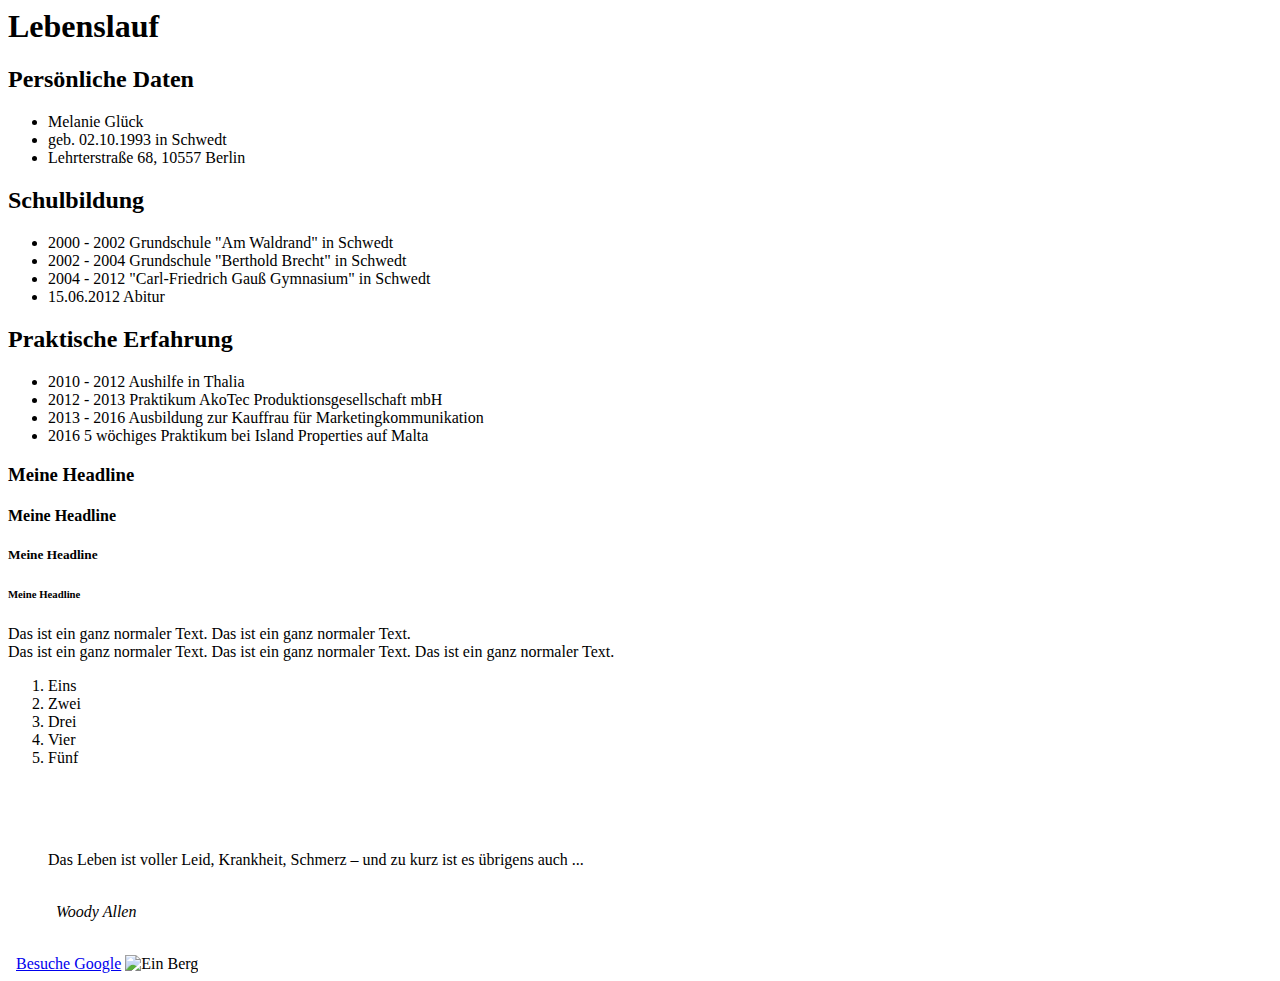
==== index.html @ 65e7d669 "no message" ====
<html>
<head>
  <meta charset="utf-8">
  <title>Mein Lebenslauf</title>
  <link href="css/stylesheet.css" rel="stylesheet" type="text/css" />
</head>
<body>

  <!-- Headlines -->

  <h1>Lebenslauf</h1>

  <h2>Persönliche Daten</h2>
  <ul>
    <li>Melanie Glück</li>
    <li>geb. 02.10.1993 in Schwedt</li>
    <li>Lehrterstraße 68, 10557 Berlin</li>
  </ul>
  <h2>Schulbildung</h2>
  <ul>
    <li>2000 - 2002   Grundschule "Am Waldrand" in Schwedt</li>
    <li>2002 - 2004   Grundschule "Berthold Brecht" in Schwedt</li>
    <li>2004 - 2012   "Carl-Friedrich Gauß Gymnasium" in Schwedt</li>
    <li>15.06.2012    Abitur</li>
  </ul>
  <h2>Praktische Erfahrung</h2>
  <ul>
    <li>2010 - 2012   Aushilfe in Thalia</li>
    <li>2012 - 2013   Praktikum AkoTec Produktionsgesellschaft mbH</li>
    <li>2013 - 2016   Ausbildung zur Kauffrau für Marketingkommunikation</li>
    <li>2016          5 wöchiges Praktikum bei Island Properties auf Malta</li>
  </ul>
  <h3>Meine Headline</h3>
  <h4>Meine Headline</h4>
  <h5>Meine Headline</h5>
  <h6>Meine Headline</h6>

  <!-- Paragraphs -->

  <p>Das ist ein ganz normaler Text. Das ist ein ganz normaler Text.<br> Das ist ein ganz normaler Text. Das ist ein ganz normaler Text. Das ist ein ganz normaler Text.</p>

  <!-- Lists -->



  <ol>
    <li>Eins</li>
    <li>Zwei</li>
    <li>Drei</li>
    <li>Vier</li>
    <li>Fünf</li>
  </ol>

  <!-- Zitat -->

   <blockquote> 
    <p>Das Leben ist voller Leid, Krankheit, Schmerz – und zu kurz ist es übrigens auch ...</p> 
    <footer> 
      <cite>Woody Allen</cite> 
    </footer> 
  </blockquote>

  <!-- Link -->

   <a href="http://www.google.de">Besuche Google</a>

  <!-- Image -->

  <img src="images/berg.png" alt="Ein Berg">

</body>
</html>
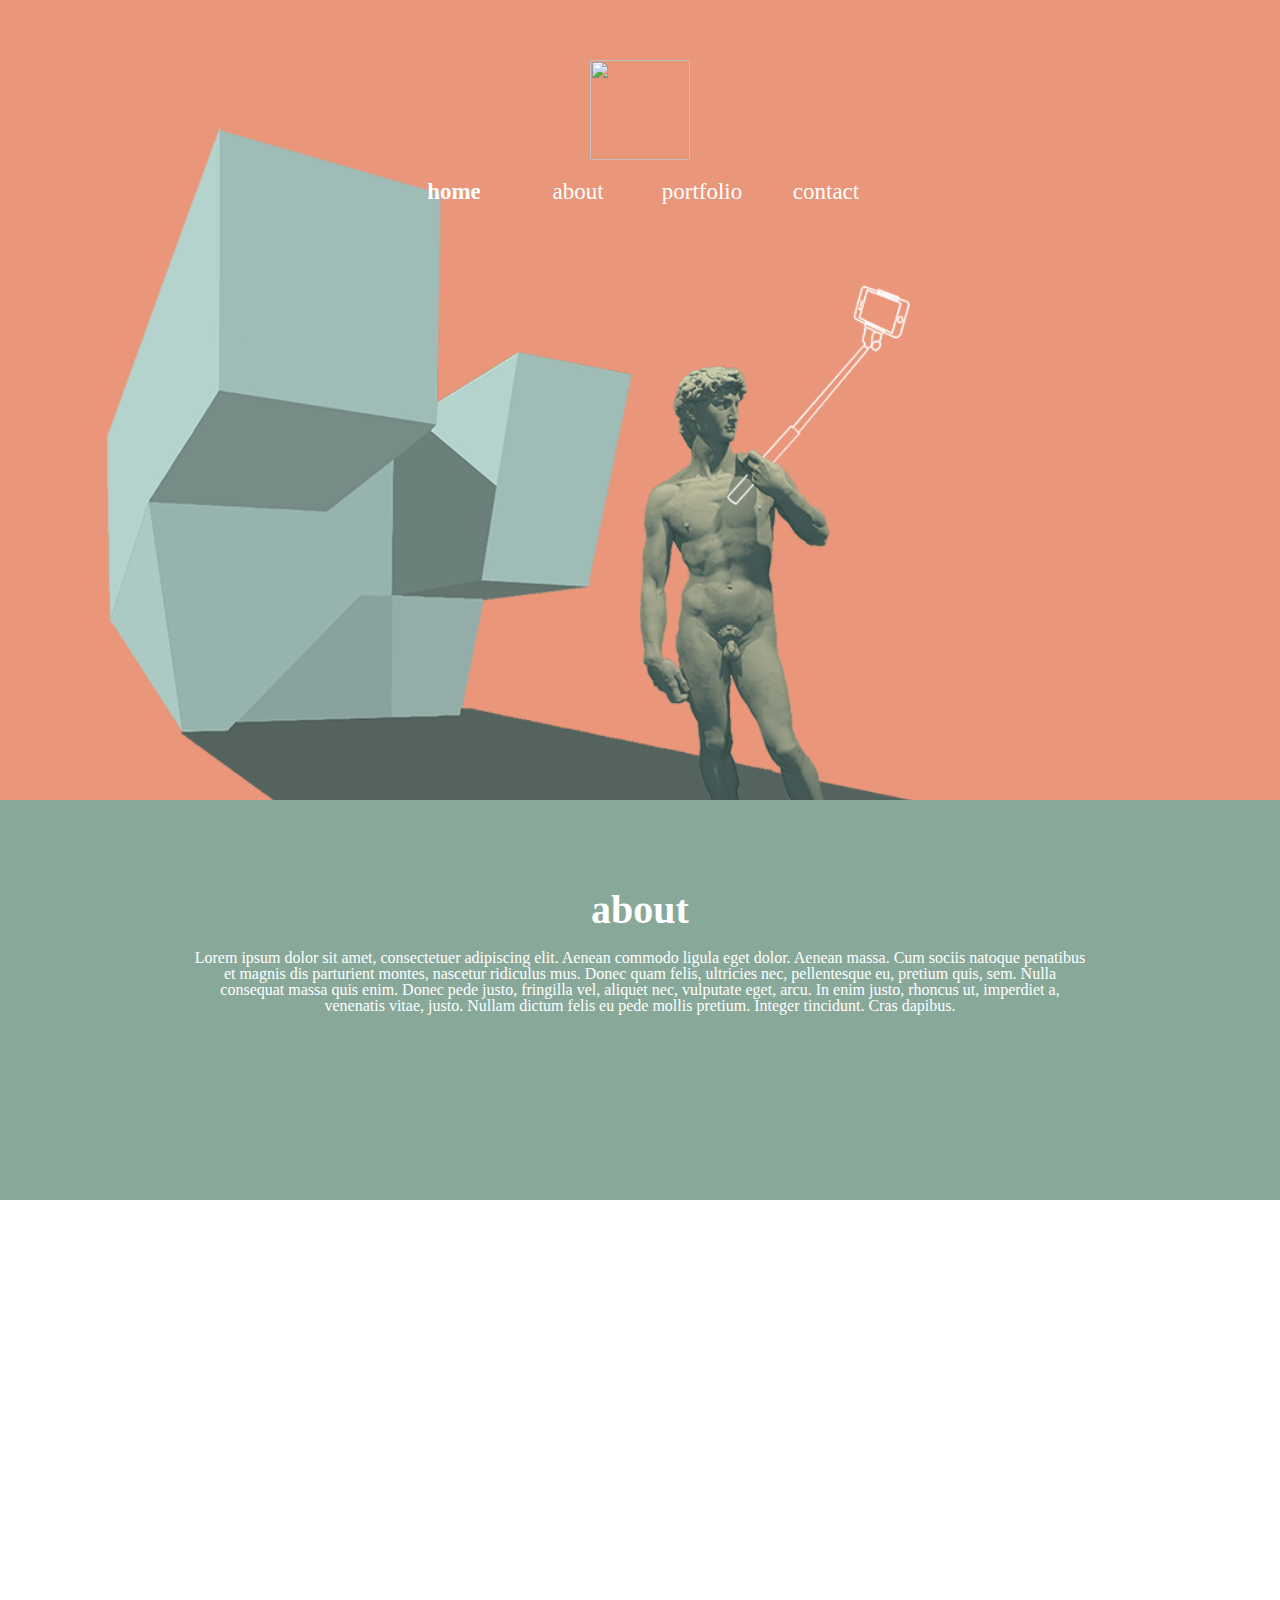
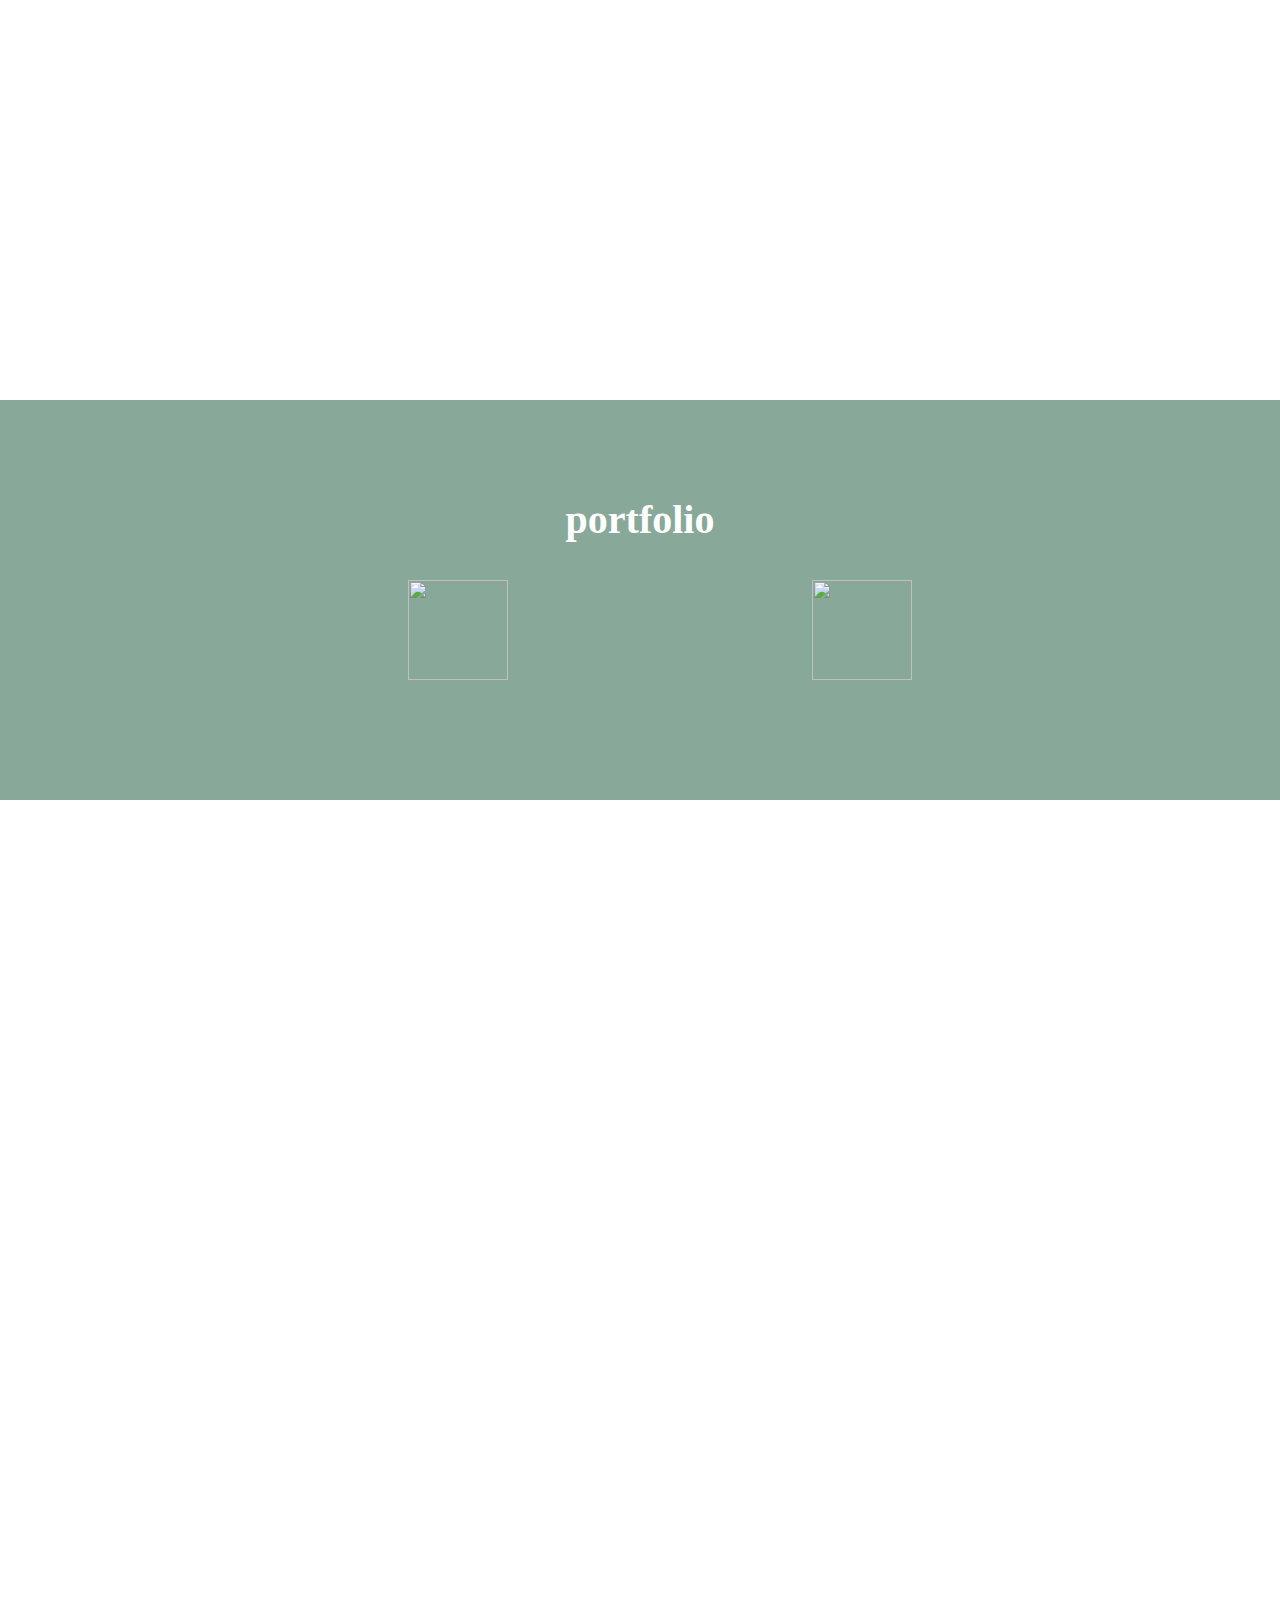
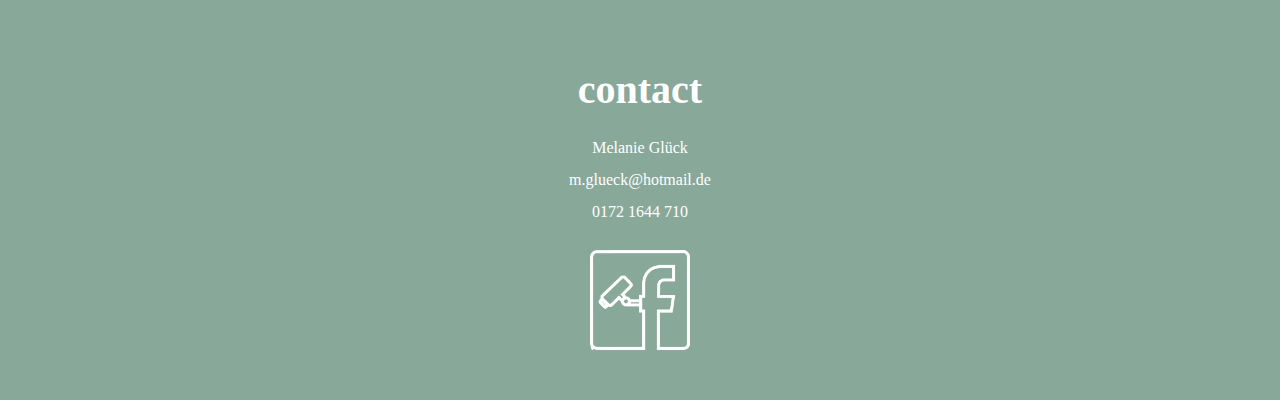
==== commit c001ac7c: "Dateiquellen geändert" ====
--- a/index.html
+++ b/index.html
@@ -1,79 +1,72 @@
+<!DOCTYPE html>
 <html>
+
 <head>
   <meta charset="utf-8">
-  <title>Mein Lebenslauf</title>
-  <link href="css/stylesheet.css" rel="stylesheet" type="text/css" />
+  <title> Melanie Glück </title>
+    <link href="css/stylesheet_Startseite.css" rel="stylesheet" type="text/css" />
 </head>
+
+
 <body>
 
-  <!-- Headlines -->
+  <!--                              Logo                                -->
+  <div class="foto" id="home_foto">
+    <img id="logo" class="icons_pics" src="/Users/Melanie/Sites/Melanie.githubnew.io/Bilder/icons/MG_logo.png"></a>
 
-  <h1>Lebenslauf</h1>
+    <!--                           Navigation                               -->
+  <nav id="navigation">
+    <ul>
+      <li class="navigation_liste"><strong>home</strong></li>
+      <li class="navigation_liste"><a href="#about">about</a></li>
+      <li class="navigation_liste"><a href="#portfolio">portfolio</a></li>
+      <li class="navigation_liste"><a href="#contact">contact</a></li>
+    </ul>
+  </nav>
+  </div>
 
-  <h2>Persönliche Daten</h2>
-  <ul>
-    <li>Melanie Glück</li>
-    <li>geb. 02.10.1993 in Schwedt</li>
-    <li>Lehrterstraße 68, 10557 Berlin</li>
-  </ul>
-  <h2>Schulbildung</h2>
-  <ul>
-    <li>2000 - 2002   Grundschule "Am Waldrand" in Schwedt</li>
-    <li>2002 - 2004   Grundschule "Berthold Brecht" in Schwedt</li>
-    <li>2004 - 2012   "Carl-Friedrich Gauß Gymnasium" in Schwedt</li>
-    <li>15.06.2012    Abitur</li>
-  </ul>
-  <h2>Praktische Erfahrung</h2>
-  <ul>
-    <li>2010 - 2012   Aushilfe in Thalia</li>
-    <li>2012 - 2013   Praktikum AkoTec Produktionsgesellschaft mbH</li>
-    <li>2013 - 2016   Ausbildung zur Kauffrau für Marketingkommunikation</li>
-    <li>2016          5 wöchiges Praktikum bei Island Properties auf Malta</li>
-  </ul>
-  <h3>Meine Headline</h3>
-  <h4>Meine Headline</h4>
-  <h5>Meine Headline</h5>
-  <h6>Meine Headline</h6>
+<!--                                 About                                  -->
+  <div id="about" class="text">
+<h1 id="about_headline">about</h1>
+<p>
+Lorem ipsum dolor sit amet, consectetuer adipiscing elit. Aenean commodo ligula eget dolor. Aenean massa. Cum sociis natoque penatibus et magnis dis parturient montes, nascetur ridiculus mus. Donec quam felis, ultricies nec, pellentesque eu, pretium quis, sem. Nulla consequat massa quis enim. Donec pede justo, fringilla vel, aliquet nec, vulputate eget, arcu. In enim justo, rhoncus ut, imperdiet a, venenatis vitae, justo. Nullam dictum felis eu pede mollis pretium. Integer tincidunt. Cras dapibus.
+</p>
+  </div>
 
-  <!-- Paragraphs -->
+<!--                                 Foto1                                  -->
+  <div class="foto" id="foto_1">
 
-  <p>Das ist ein ganz normaler Text. Das ist ein ganz normaler Text.<br> Das ist ein ganz normaler Text. Das ist ein ganz normaler Text. Das ist ein ganz normaler Text.</p>
+  </div>
+<!--                              Portfolio                                 -->
+  <div id="portfolio" class="text">
+    <h1 id="portfolio_headline">portfolio</h1>
+    <nav id="icons_navigation">
+      <ul>
+        <li class="icons_liste"><a href="Photos.html"><img class="icons_pics" src="/Users/Melanie/Sites/Melanie.githubnew.io/Bilder/icons/photos.png"></a></li>
+        <li id="apps" class="icons_liste"><a href="App_Design.html"><img class="icons_pics" src="/Users/Melanie/Sites/Melanie.githubnew.io/Bilder/icons/apps.png"></a></li>
+      </ul>
+    </nav>
 
-  <!-- Lists -->
+  </div>
+
+<!--                                Foto2                                   -->
+  <div class="foto" id="foto_2">
+  </div>
+
+<!--                               Contact                                  -->
+  <div id="contact" class="text">
+    <h1 id="contact_headline">contact</h1>
+    <p>Melanie Glück</br>
+    <br>
+    m.glueck@hotmail.de </br>
+    </br>
+    0172 1644 710
+    </br>
+    </p>
+    <a href="https://www.facebook.com/mela.nie.12764"><img id="facebooklink" class="icons_pics" src="Bilder/icons/facebook.png"></a>
+  </div>
 
 
+</body>
 
-  <ol>
-    <li>Eins</li>
-    <li>Zwei</li>
-    <li>Drei</li>
-    <li>Vier</li>
-    <li>Fünf</li>
-  </ol>
-
-  <!-- Zitat -->
-
- -  <blockquote> -
-    <p>Das Leben ist voller Leid, Krankheit, Schmerz – und zu kurz ist es übrigens auch ...</p> -
-    <footer> -
-      <cite>Woody Allen</cite> -
-    </footer> -
-  </blockquote>
-
-  <!-- Link -->
-
- -  <a href="http://www.google.de">Besuche Google</a>
-
-  <!-- Image -->
-
-  <img src="images/berg.png" alt="Ein Berg">
-
-</body>
 </html>
--- a/css/stylesheet_Startseite.css
+++ b/css/stylesheet_Startseite.css
@@ -0,0 +1,202 @@
+/* http://meyerweb.com/eric/tools/css/reset/
+   v2.0 | 20110126
+   License: none (public domain)
+*/
+
+html, body, div, span, applet, object, iframe,
+h1, h2, h3, h4, h5, h6, p, blockquote, pre,
+a, abbr, acronym, address, big, cite, code,
+del, dfn, em, img, ins, kbd, q, s, samp,
+small, strike, strong, sub, sup, tt, var,
+b, u, i, center,
+dl, dt, dd, ol, ul, li,
+fieldset, form, label, legend,
+table, caption, tbody, tfoot, thead, tr, th, td,
+article, aside, canvas, details, embed,
+figure, figcaption, footer, header, hgroup,
+menu, nav, output, ruby, section, summary,
+time, mark, audio, video {
+
+	border: 0;
+  margin: 0;
+  padding 0;
+
+	vertical-align: baseline;
+}
+/* HTML5 display-role reset for older browsers */
+article, aside, details, figcaption, figure,
+footer, header, hgroup, menu, nav, section {
+	display: block;
+}
+body {
+	line-height: 1;
+}
+ol, ul {
+	list-style: none;
+}
+blockquote, q {
+	quotes: none;
+}
+blockquote:before, blockquote:after,
+q:before, q:after {
+	content: '';
+	content: none;
+}
+table {
+	border-collapse: collapse;
+	border-spacing: 0;
+}
+
+/* ----------- Allgemeine Formatierung ----------- */
+body {
+  font-family: Avenir;
+  color: white; /* #88a89a; */
+}
+
+img#logo {
+padding-top: 60px;
+}
+
+p {
+  text-align: center;
+  padding: 10px;
+  max-width: 900px;
+  margin-left: auto;
+  margin-right: auto;
+}
+
+h1 {
+  font-size: 40px;
+  text-align: center;
+}
+
+h1#about_headline {
+  padding-top: 90px;
+  padding-bottom: 10px;
+}
+
+h1#portfolio_headline {
+  padding-top: 100px;
+  padding-bottom: 10px;
+}
+
+h1#contact_headline {
+  padding-top: 70px;
+  padding-bottom: 20px;
+}
+
+div {
+  width: 100%;
+  height: 800px;
+}
+
+a {
+  text-decoration: none;
+  color: white;
+}
+
+/* ------------------- Fotoboxen ------------------ */
+
+div#home_foto {
+  background-size: 100% auto;
+  background: url(hintergruende/selfiedavid.png) no-repeat center center fixed;
+  -webkit-background-size: cover;
+  -moz-background-size: cover;
+  -o-background-size: cover;
+  background-size: cover;
+}
+
+div#foto_1 {
+
+  background-size: 100% auto;
+  background: url(hintergruende/stairs_neu.png) no-repeat center center fixed;
+  -webkit-background-size: cover;
+  -moz-background-size: cover;
+  -o-background-size: cover;
+  background-size: cover;
+}
+
+div#foto_2 {
+  background-size: 100% auto;
+  background: url(hintergruende/staturc.png) no-repeat center center fixed;
+  -webkit-background-size: cover;
+  -moz-background-size: cover;
+  -o-background-size: cover;
+  background-size: cover;
+}
+
+div.foto {
+  /* background-size: 100% auto; */
+}
+
+/* ------------------- Textboxen ------------------- */
+div.text {
+  background-color: /* white;*/ #88a89a;
+  height: 400px;
+}
+
+/* --------------- Navigation Menü ----------------- */
+
+#navigation ul {
+  margin: 0;
+  padding: 0;
+}
+
+.navigation_liste {
+  display: block;
+  padding: 10px;
+  text-align: center;
+  font-size: 23px;
+  min-width: 100px;
+}
+
+.navigation_liste a:hover {
+  font-weight: bold;
+}
+
+nav#navigation {
+padding-top: 10px;
+}
+
+/* Mobile Styles */
+
+@media screen and (min-width: 680px) {
+
+  #navigation {
+    text-align: center;
+  }
+
+  .navigation_liste {
+    display: inline-block;
+  }
+
+}
+
+
+/* -------------- Navigation Portfolio ------------- */
+li.icons_liste {
+  display: inline-block;
+}
+
+li#apps {
+  padding-left: 300px;
+}
+
+img.icons_pics {
+  height: 100px;
+  width: 100px;
+  display: block;
+  margin: 0 auto;
+}
+
+nav#icons_navigation {
+text-align: center;
+padding-top: 30px;
+}
+
+/* ----------------- Facebooklink ------------------ */
+img#facebooklink {
+  display: block;
+  padding-top: 20px;
+  margin: 0 auto;
+}
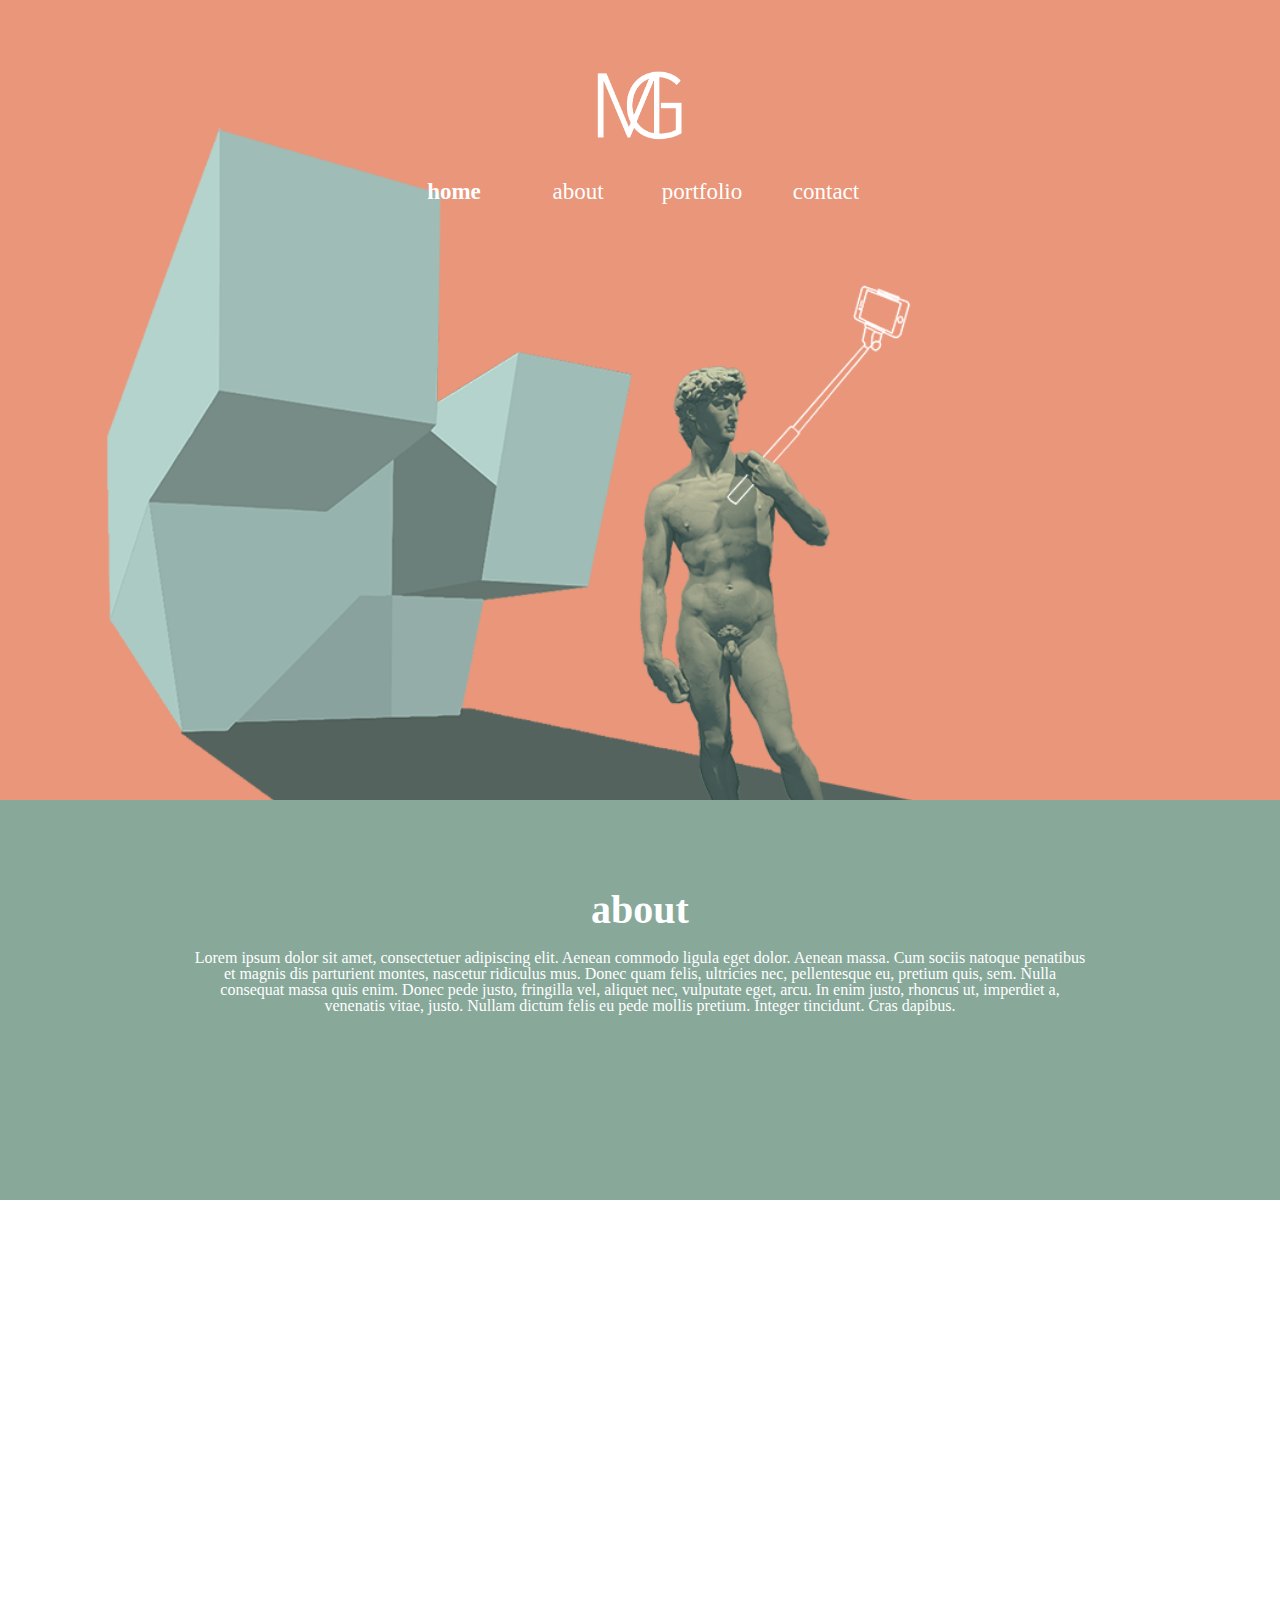
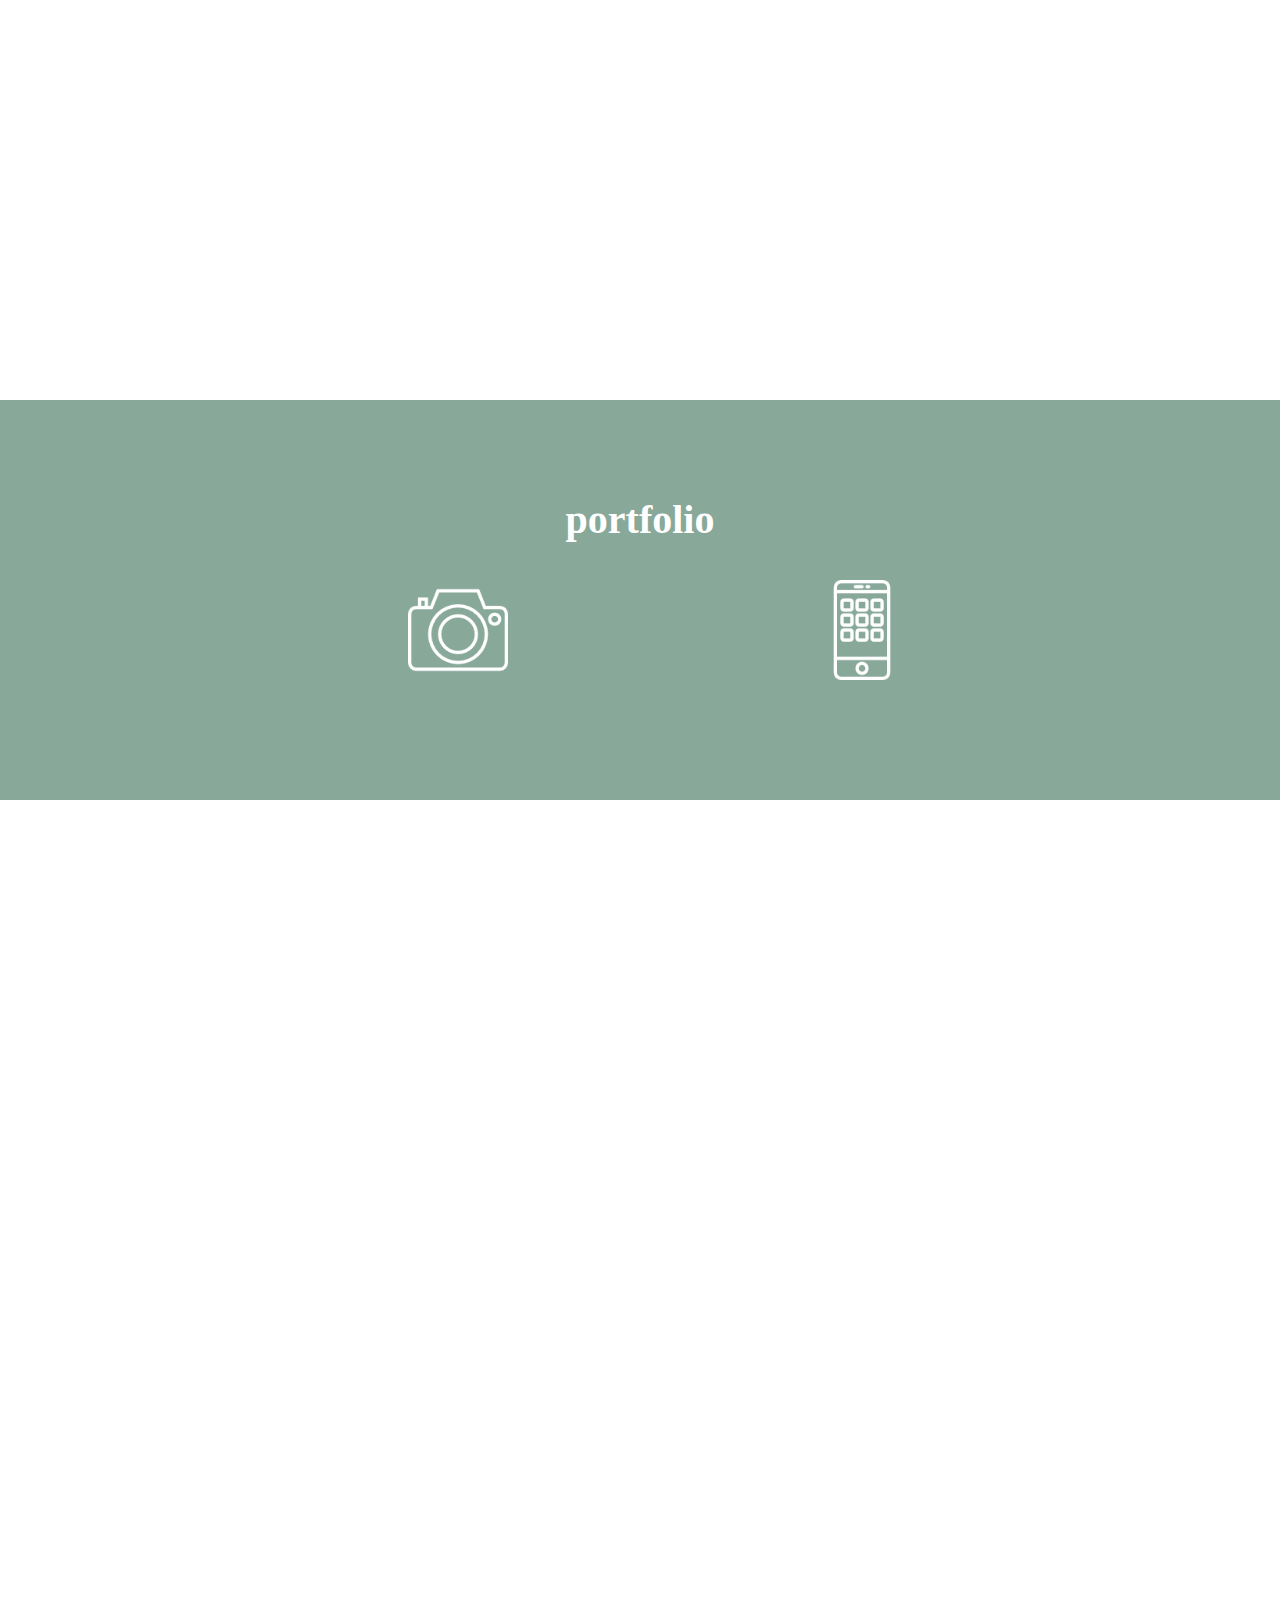
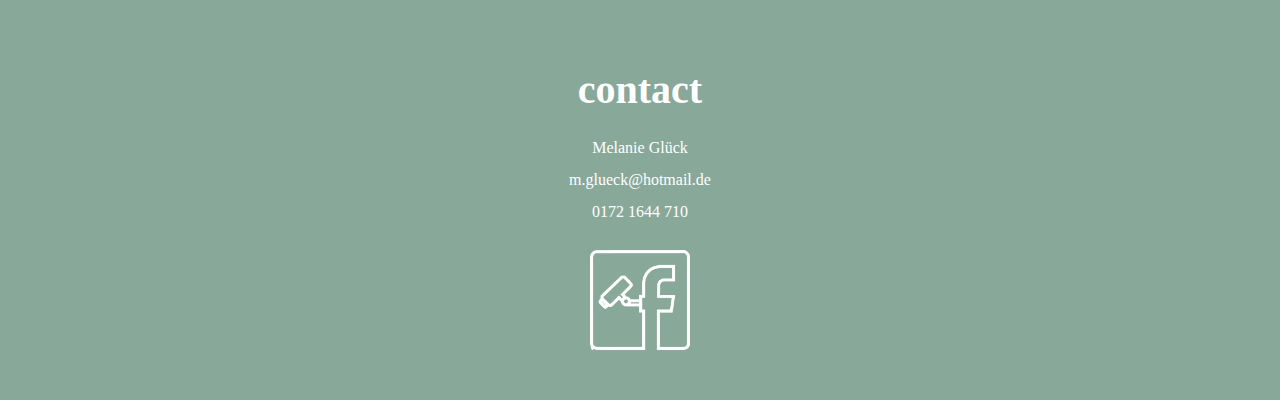
==== commit c9ffd910: "letzte Änderungen Bildpfad" ====
--- a/index.html
+++ b/index.html
@@ -12,7 +12,7 @@
 
   <!--                              Logo                                -->
   <div class="foto" id="home_foto">
-    <img id="logo" class="icons_pics" src="/Users/Melanie/Sites/Melanie.githubnew.io/Bilder/icons/MG_logo.png"></a>
+    <img id="logo" class="icons_pics" src="Bilder/icons/MG_logo.png"></a>
 
     <!--                           Navigation                               -->
   <nav id="navigation">
@@ -42,8 +42,8 @@
     <h1 id="portfolio_headline">portfolio</h1>
     <nav id="icons_navigation">
       <ul>
-        <li class="icons_liste"><a href="Photos.html"><img class="icons_pics" src="/Users/Melanie/Sites/Melanie.githubnew.io/Bilder/icons/photos.png"></a></li>
-        <li id="apps" class="icons_liste"><a href="App_Design.html"><img class="icons_pics" src="/Users/Melanie/Sites/Melanie.githubnew.io/Bilder/icons/apps.png"></a></li>
+        <li class="icons_liste"><a href="Photos.html"><img class="icons_pics" src="Bilder/icons/photos.png"></a></li>
+        <li id="apps" class="icons_liste"><a href="App_Design.html"><img class="icons_pics" src="Bilder/icons/apps.png"></a></li>
       </ul>
     </nav>
 
